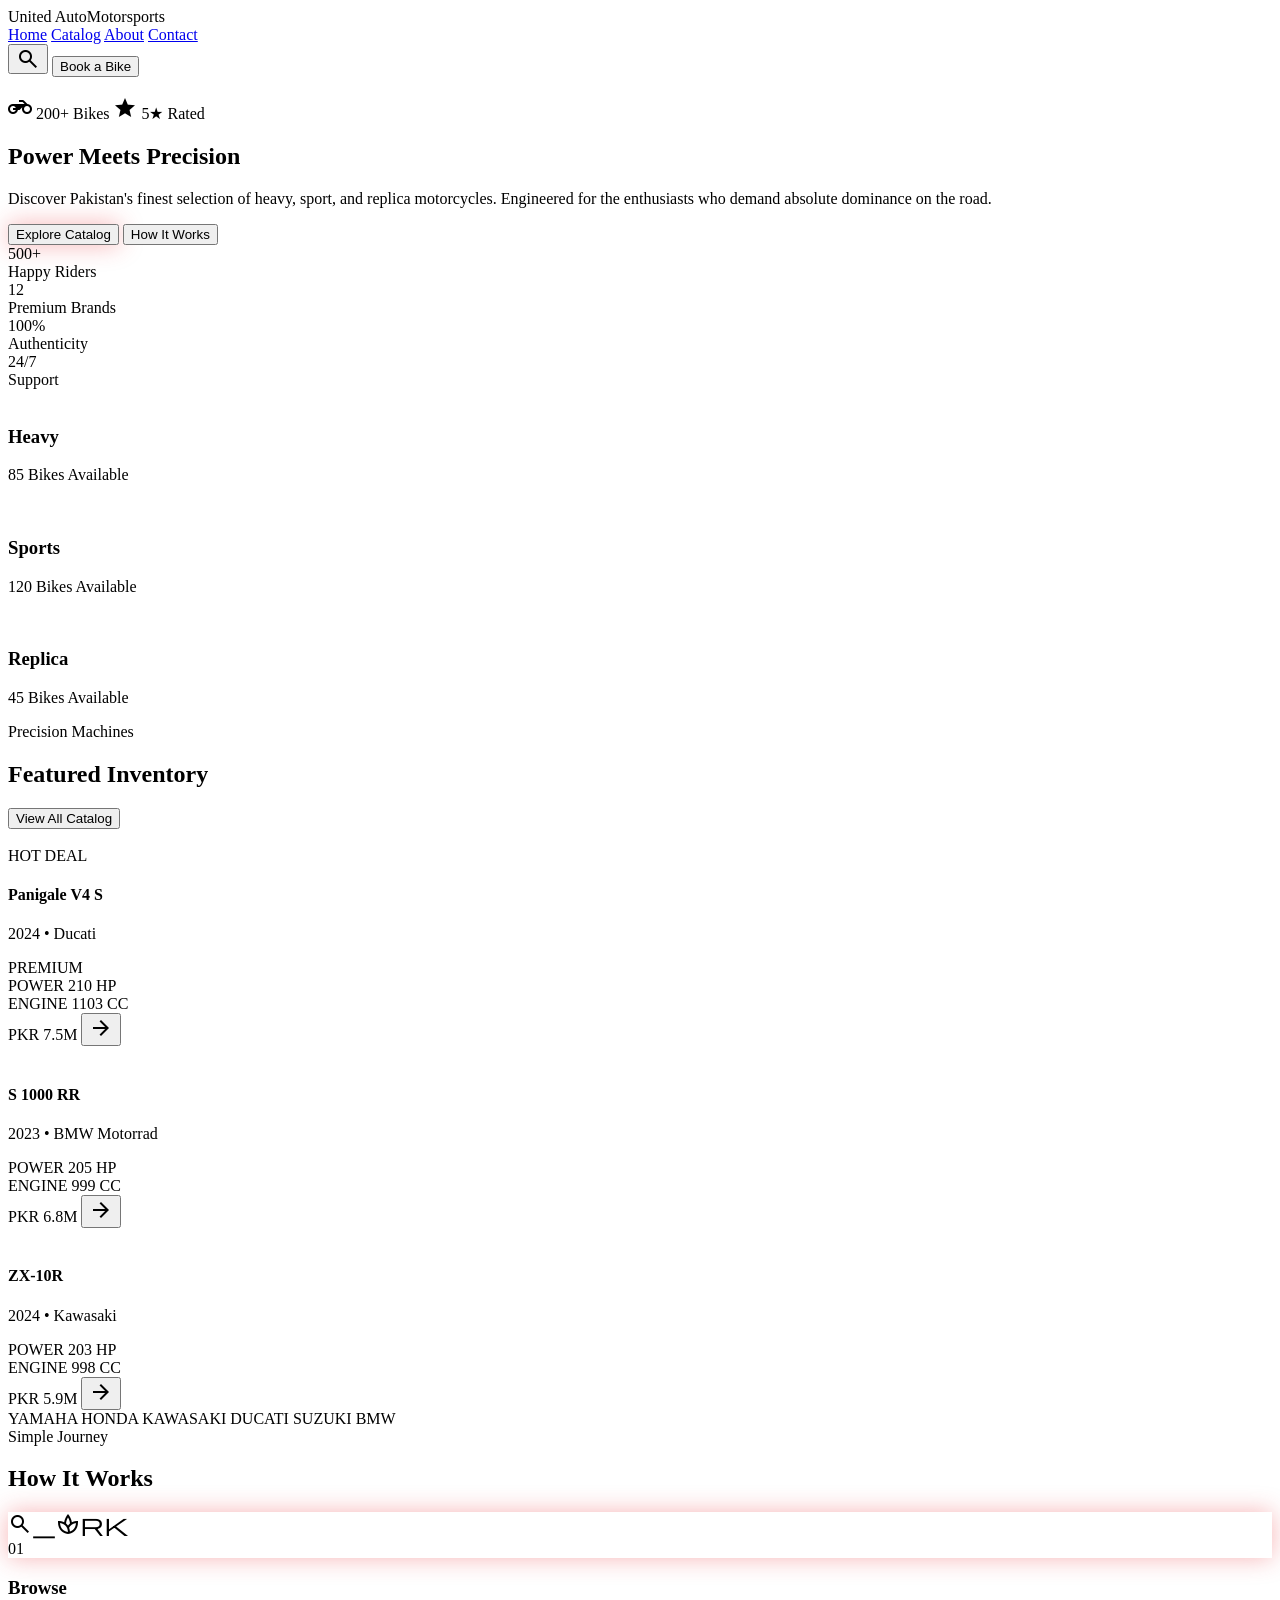
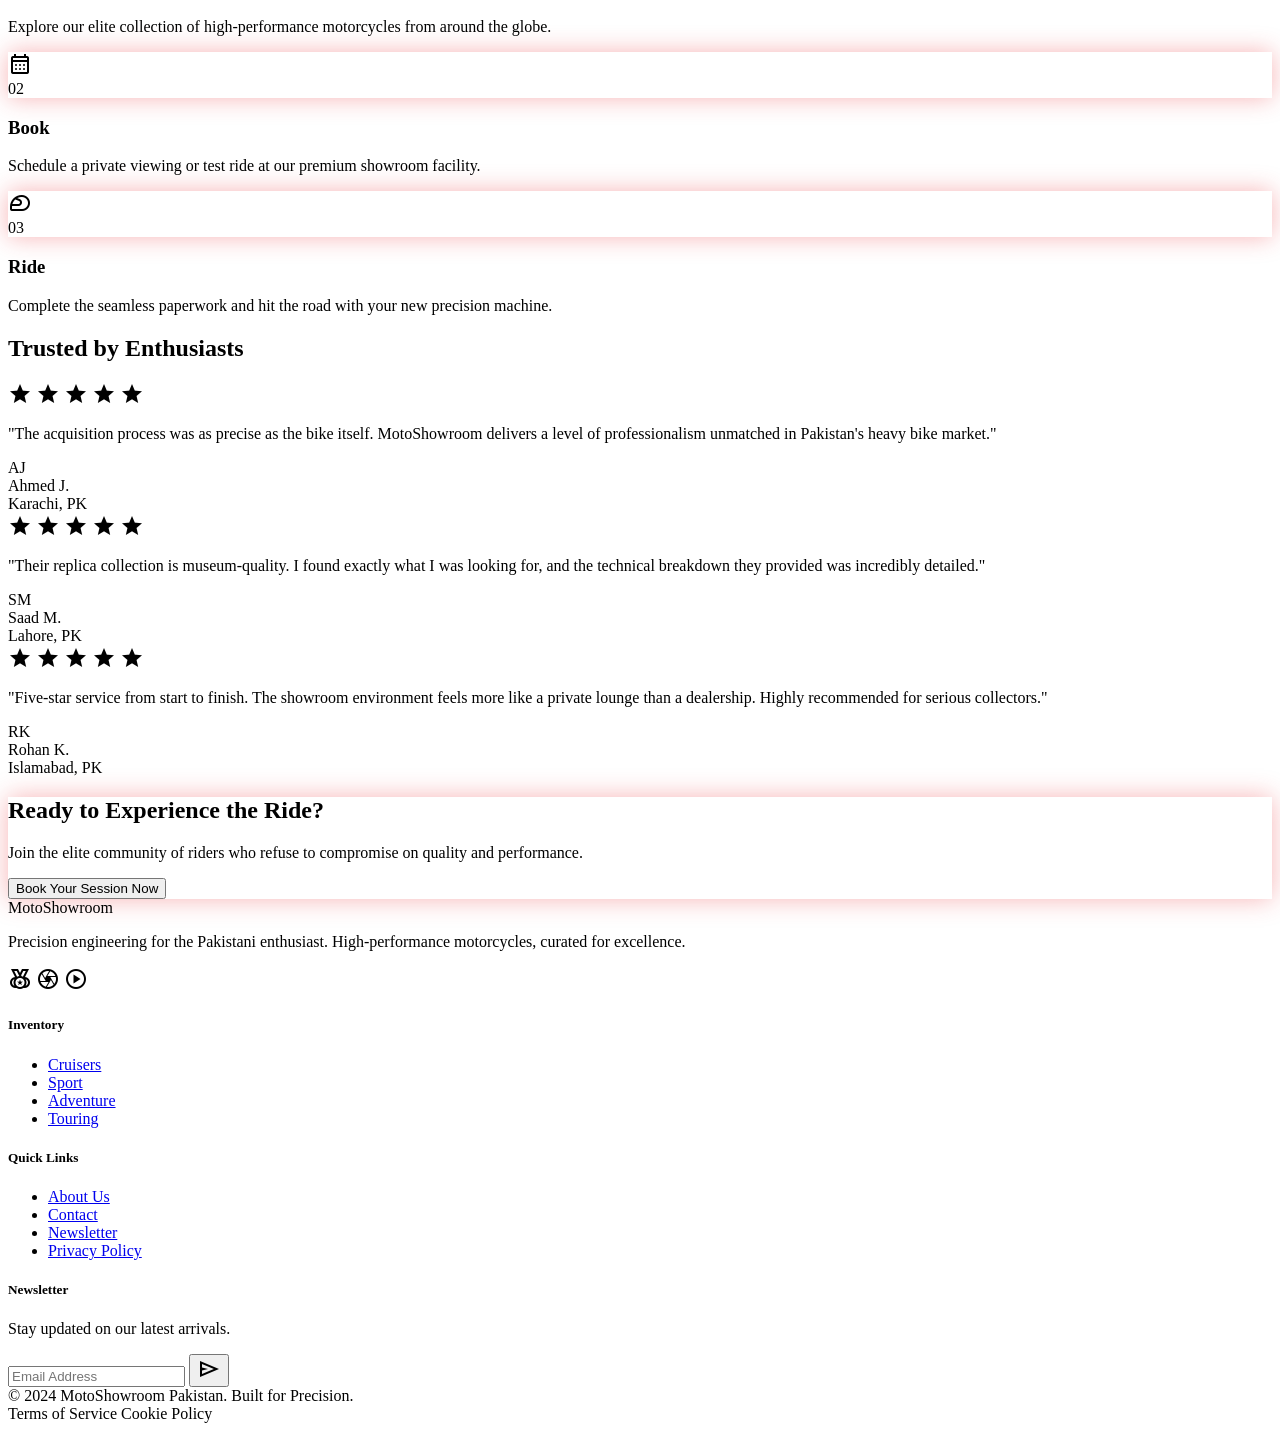
==== index.html @ c553aa3d "United Automotorsports - Bike Sellers" ====
<!DOCTYPE html>

<html class="dark" lang="en"><head>
<meta charset="utf-8"/>
<meta content="width=device-width, initial-scale=1.0" name="viewport"/>
<script src="https://cdn.tailwindcss.com?plugins=forms,container-queries"></script>
<link href="https://fonts.googleapis.com/css2?family=Inter:wght@400;700;800;900&amp;family=JetBrains+Mono:wght@500;700&amp;family=Material+Symbols+Outlined:wght,FILL@100..700,0..1&amp;display=swap" rel="stylesheet"/>
<link href="https://fonts.googleapis.com/css2?family=Material+Symbols+Outlined:wght,FILL@100..700,0..1&amp;display=swap" rel="stylesheet"/>
<style>
        .material-symbols-outlined {
            font-variation-settings: 'FILL' 0, 'wght' 400, 'GRAD' 0, 'opsz' 24;
        }
        .glow-red {
            box-shadow: 0 0 24px rgba(232, 39, 45, 0.35);
        }
        .glow-red-hover:hover {
            box-shadow: 0 0 32px rgba(232, 39, 45, 0.5);
        }
        .hide-scrollbar::-webkit-scrollbar {
            display: none;
        }
        .marquee {
            display: flex;
            width: 200%;
            animation: none; /* Requested no animations */
        }
    </style>
<script id="tailwind-config">
        tailwind.config = {
            darkMode: "class",
            theme: {
                extend: {
                    "colors": {
                        "background": "#131313",
                        "on-tertiary-fixed-variant": "#004d66",
                        "surface-container-low": "#1c1b1b",
                        "on-surface-variant": "#e6bdb9",
                        "surface-variant": "#353534",
                        "primary-fixed": "#ffdad6",
                        "on-tertiary-container": "#002e3e",
                        "on-primary": "#680008",
                        "surface-bright": "#3a3939",
                        "inverse-surface": "#e5e2e1",
                        "tertiary-container": "#369bc4",
                        "on-background": "#e5e2e1",
                        "on-tertiary": "#003547",
                        "outline": "#ad8884",
                        "secondary-container": "#785d00",
                        "surface-dim": "#131313",
                        "secondary-fixed": "#ffe08f",
                        "tertiary-fixed": "#c0e8ff",
                        "primary-fixed-dim": "#ffb3ac",
                        "tertiary-fixed-dim": "#75d1fd",
                        "on-tertiary-fixed": "#001e2b",
                        "error": "#ffb4ab",
                        "on-secondary-container": "#fdd977",
                        "surface-container-lowest": "#0e0e0e",
                        "outline-variant": "#5d3f3c",
                        "error-container": "#93000a",
                        "on-primary-fixed-variant": "#930010",
                        "surface-container": "#201f1f",
                        "surface": "#131313",
                        "on-secondary": "#3d2e00",
                        "on-secondary-fixed": "#241a00",
                        "on-primary-fixed": "#410003",
                        "surface-tint": "#ffb3ac",
                        "on-error": "#690005",
                        "on-surface": "#e5e2e1",
                        "secondary-fixed-dim": "#e6c364",
                        "inverse-primary": "#c00018",
                        "primary-container": "#ff544e",
                        "on-error-container": "#ffdad6",
                        "inverse-on-surface": "#313030",
                        "surface-container-high": "#2a2a2a",
                        "secondary": "#e6c364",
                        "surface-container-highest": "#353534",
                        "on-secondary-fixed-variant": "#584400",
                        "tertiary": "#75d1fd",
                        "primary": "#ffb3ac",
                        "on-primary-container": "#5c0006"
                    },
                    "borderRadius": {
                        "DEFAULT": "0.25rem",
                        "lg": "0.5rem",
                        "xl": "0.75rem",
                        "full": "9999px"
                    },
                    "spacing": {
                        "margin-mobile": "20px",
                        "margin-desktop": "80px",
                        "section-gap": "120px",
                        "gutter": "24px",
                        "container-max": "1440px"
                    },
                    "fontFamily": {
                        "headline-md": ["Inter"],
                        "headline-lg": ["Inter"],
                        "display-xl": ["Inter"],
                        "headline-lg-mobile": ["Inter"],
                        "body-md": ["Inter"],
                        "spec-label": ["JetBrains Mono"],
                        "spec-value": ["JetBrains Mono"],
                        "body-lg": ["Inter"]
                    },
                    "fontSize": {
                        "headline-md": ["32px", {"lineHeight": "40px", "letterSpacing": "-0.02em", "fontWeight": "700"}],
                        "headline-lg": ["48px", {"lineHeight": "56px", "letterSpacing": "-0.02em", "fontWeight": "800"}],
                        "display-xl": ["72px", {"lineHeight": "80px", "letterSpacing": "-0.04em", "fontWeight": "800"}],
                        "headline-lg-mobile": ["32px", {"lineHeight": "40px", "letterSpacing": "-0.02em", "fontWeight": "800"}],
                        "body-md": ["16px", {"lineHeight": "24px", "fontWeight": "400"}],
                        "spec-label": ["14px", {"lineHeight": "20px", "letterSpacing": "0.05em", "fontWeight": "500"}],
                        "spec-value": ["18px", {"lineHeight": "24px", "fontWeight": "700"}],
                        "body-lg": ["18px", {"lineHeight": "28px", "fontWeight": "400"}]
                    }
                }
            }
        }
    </script>
</head>
<body class="bg-background text-on-surface selection:bg-primary-container selection:text-on-primary-container">
<!-- TopNavBar -->
<header class="fixed top-0 w-full z-50 bg-background/80 backdrop-blur-xl border-b border-surface-variant shadow-[0_0_20px_rgba(232,39,45,0.15)]">
<nav class="flex justify-between items-center h-20 px-margin-desktop max-w-container-max mx-auto">
<div class="font-headline-lg text-headline-lg font-black text-primary tracking-tighter">United AutoMotorsports</div>
<div class="hidden md:flex gap-8">
<a class="font-spec-label text-spec-label text-primary font-bold border-b-2 border-primary pb-1" href="index.html">Home</a>
<a class="font-spec-label text-spec-label text-on-surface hover:text-primary transition-colors duration-300" href="catalog.html">Catalog</a>
<a class="font-spec-label text-spec-label text-on-surface hover:text-primary transition-colors duration-300" href="about.html">About</a>
<a class="font-spec-label text-spec-label text-on-surface hover:text-primary transition-colors duration-300" href="contact.html">Contact</a>
</div>
<div class="flex items-center gap-6">
<button class="material-symbols-outlined text-on-surface hover:text-primary transition-colors">search</button>
<button class="hidden lg:block bg-primary-container text-on-primary-container px-6 py-2.5 rounded font-spec-label text-spec-label font-bold hover:scale-105 hover:shadow-[0_0_24px_rgba(232,39,45,0.35)] transition-all active:scale-95 duration-150">
                    Book a Bike
                </button>
</div>
</nav>
</header>
<!-- Hero Section -->
<section class="relative h-screen w-full flex items-center justify-center overflow-hidden">
<div class="absolute inset-0 z-0">
<div class="absolute inset-0 bg-gradient-to-t from-background via-background/40 to-transparent z-10"></div>
<img alt="" class="w-full h-full object-cover" data-alt="A dramatic cinematic shot of a high-performance carbon fiber motorcycle parked in a dark, minimalist showroom. Single sharp spotlights create high-contrast highlights on the metallic surfaces and chrome engine components. The atmosphere is aggressive yet luxurious, dominated by deep blacks and cool tones with a sense of raw power and precision engineering." src="https://lh3.googleusercontent.com/aida-public/[base64]"/>
</div>
<div class="relative z-20 text-center px-margin-mobile max-w-4xl">
<div class="flex justify-center gap-4 mb-8">
<span class="bg-surface-container-high border border-surface-variant px-4 py-1.5 rounded-full flex items-center gap-2 font-spec-label text-spec-label text-primary">
<span class="material-symbols-outlined text-sm" style="font-variation-settings: 'FILL' 1;">motorcycle</span> 200+ Bikes
                </span>
<span class="bg-surface-container-high border border-surface-variant px-4 py-1.5 rounded-full flex items-center gap-2 font-spec-label text-spec-label text-secondary">
<span class="material-symbols-outlined text-sm" style="font-variation-settings: 'FILL' 1;">grade</span> 5★ Rated
                </span>
</div>
<h1 class="font-display-xl text-display-xl text-on-surface uppercase mb-6 drop-shadow-2xl">
                Power Meets <span class="text-primary-container">Precision</span>
</h1>
<p class="font-body-lg text-body-lg text-on-surface-variant mb-10 max-w-2xl mx-auto">
                Discover Pakistan's finest selection of heavy, sport, and replica motorcycles. Engineered for the enthusiasts who demand absolute dominance on the road.
            </p>
<div class="flex flex-col sm:flex-row gap-4 justify-center">
<button class="bg-primary-container text-on-primary-container px-10 py-4 rounded font-bold uppercase tracking-widest glow-red hover:shadow-[0_0_32px_rgba(232,39,45,0.5)] transition-all">
                    Explore Catalog
                </button>
<button class="border border-surface-variant bg-transparent text-on-surface px-10 py-4 rounded font-bold uppercase tracking-widest hover:bg-surface-variant transition-all">
                    How It Works
                </button>
</div>
</div>
</section>
<!-- Stats Banner -->
<div class="relative z-30 bg-primary-container py-8 overflow-hidden">
<div class="max-w-container-max mx-auto px-margin-desktop grid grid-cols-2 md:grid-cols-4 gap-8 text-center">
<div>
<div class="font-display-xl text-headline-lg text-on-primary-container">500+</div>
<div class="font-spec-label text-spec-label uppercase opacity-80 text-on-primary-container">Happy Riders</div>
</div>
<div>
<div class="font-display-xl text-headline-lg text-on-primary-container">12</div>
<div class="font-spec-label text-spec-label uppercase opacity-80 text-on-primary-container">Premium Brands</div>
</div>
<div>
<div class="font-display-xl text-headline-lg text-on-primary-container">100%</div>
<div class="font-spec-label text-spec-label uppercase opacity-80 text-on-primary-container">Authenticity</div>
</div>
<div>
<div class="font-display-xl text-headline-lg text-on-primary-container">24/7</div>
<div class="font-spec-label text-spec-label uppercase opacity-80 text-on-primary-container">Support</div>
</div>
</div>
</div>
<!-- Categories Section -->
<section class="py-section-gap px-margin-desktop max-w-container-max mx-auto">
<div class="grid grid-cols-1 md:grid-cols-3 gap-gutter">
<!-- Category Card 1 -->
<div class="group relative h-[400px] rounded-xl overflow-hidden cursor-pointer">
<img alt="" class="w-full h-full object-cover transition-transform duration-500 group-hover:scale-110" data-alt="Close up of a heavy cruiser motorcycle engine with high-gloss black paint and polished chrome pipes. The lighting is low-key with intense highlights to emphasize the mechanical detail and luxury feel, matching the dark aggressive showroom aesthetic of the website." src="https://lh3.googleusercontent.com/aida-public/[base64]"/>
<div class="absolute inset-0 bg-gradient-to-t from-background via-transparent to-transparent"></div>
<div class="absolute bottom-8 left-8">
<h3 class="font-headline-md text-headline-md text-on-surface">Heavy</h3>
<p class="font-spec-label text-spec-label text-primary">85 Bikes Available</p>
</div>
</div>
<!-- Category Card 2 -->
<div class="group relative h-[400px] rounded-xl overflow-hidden cursor-pointer border-2 border-primary-container shadow-[0_0_20px_rgba(232,39,45,0.2)]">
<img alt="" class="w-full h-full object-cover transition-transform duration-500 group-hover:scale-110" data-alt="A sleek racing sport bike leaning into a turn on a track at dusk. The vibrant red bodywork is highlighted by the setting sun, contrasting against the dark asphalt. The image style is cinematic and high-energy, reinforcing the aggressive luxury brand identity." src="https://lh3.googleusercontent.com/aida-public/[base64]"/>
<div class="absolute inset-0 bg-gradient-to-t from-background via-transparent to-transparent"></div>
<div class="absolute bottom-8 left-8">
<h3 class="font-headline-md text-headline-md text-on-surface">Sports</h3>
<p class="font-spec-label text-spec-label text-primary">120 Bikes Available</p>
</div>
</div>
<!-- Category Card 3 -->
<div class="group relative h-[400px] rounded-xl overflow-hidden cursor-pointer">
<img alt="" class="w-full h-full object-cover transition-transform duration-500 group-hover:scale-110" data-alt="A meticulously crafted replica of a classic performance motorcycle, showcasing precision components and vintage styling updated for modern performance. The shot is taken in a professional studio setting with dark, moody lighting that brings out the depth of the red and black color palette." src="https://lh3.googleusercontent.com/aida-public/[base64]"/>
<div class="absolute inset-0 bg-gradient-to-t from-background via-transparent to-transparent"></div>
<div class="absolute bottom-8 left-8">
<h3 class="font-headline-md text-headline-md text-on-surface">Replica</h3>
<p class="font-spec-label text-spec-label text-primary">45 Bikes Available</p>
</div>
</div>
</div>
</section>
<!-- Featured Bikes -->
<section class="py-section-gap bg-surface-container-lowest">
<div class="px-margin-desktop max-w-container-max mx-auto">
<div class="flex justify-between items-end mb-16">
<div>
<span class="font-spec-label text-spec-label text-primary uppercase tracking-widest block mb-4">Precision Machines</span>
<h2 class="font-headline-lg text-headline-lg text-on-surface">Featured Inventory</h2>
</div>
<button class="text-primary font-bold hover:underline underline-offset-8">View All Catalog</button>
</div>
<div class="grid grid-cols-1 md:grid-cols-2 lg:grid-cols-3 gap-gutter">
<!-- Bike Card 1 -->
<div class="bg-surface-container-low border border-surface-variant rounded-xl overflow-hidden group hover:translate-y-[-4px] transition-all">
<div class="h-64 overflow-hidden relative">
<img alt="" class="w-full h-full object-cover transition-transform duration-500 group-hover:scale-105" data-alt="A close-up profile shot of a modern Ducati Panigale in a deep red finish. The bike is staged in a dark environment with rim lighting that defines its aerodynamic curves and carbon fiber accents. The image represents the pinnacle of sports motorcycle engineering and aggressive luxury." src="https://lh3.googleusercontent.com/aida-public/[base64]"/>
<div class="absolute top-4 right-4 bg-primary-container text-on-primary-container px-3 py-1 text-xs font-bold rounded">HOT DEAL</div>
</div>
<div class="p-6">
<div class="flex justify-between items-start mb-4">
<div>
<h4 class="font-headline-md text-headline-md mb-1">Panigale V4 S</h4>
<p class="font-spec-label text-spec-label text-on-surface-variant">2024 • Ducati</p>
</div>
<span class="bg-secondary text-on-secondary px-3 py-1 rounded text-xs font-bold">PREMIUM</span>
</div>
<div class="grid grid-cols-2 gap-4 mb-6 border-y border-surface-variant py-4">
<div class="flex flex-col">
<span class="font-spec-label text-spec-label text-on-surface-variant text-[12px]">POWER</span>
<span class="font-spec-value text-spec-value text-primary">210 HP</span>
</div>
<div class="flex flex-col">
<span class="font-spec-label text-spec-label text-on-surface-variant text-[12px]">ENGINE</span>
<span class="font-spec-value text-spec-value text-primary">1103 CC</span>
</div>
</div>
<div class="flex justify-between items-center">
<span class="font-display-xl text-headline-md text-on-surface">PKR 7.5M</span>
<button class="bg-primary-container w-12 h-12 rounded-full flex items-center justify-center text-on-primary-container hover:scale-110 transition-transform">
<span class="material-symbols-outlined">arrow_forward</span>
</button>
</div>
</div>
</div>
<!-- Repeat Bike Cards with variations -->
<!-- Bike Card 2 -->
<div class="bg-surface-container-low border border-surface-variant rounded-xl overflow-hidden group hover:translate-y-[-4px] transition-all">
<div class="h-64 overflow-hidden relative">
<img alt="" class="w-full h-full object-cover transition-transform duration-500 group-hover:scale-105" data-alt="A black BMW S1000RR parked in an urban underground setting with neon red lighting reflecting off its polished surfaces. The scene is high-contrast and moody, perfectly capturing the high-performance and luxury aesthetic of the motorcycle showroom." src="https://lh3.googleusercontent.com/aida-public/[base64]"/>
</div>
<div class="p-6">
<div class="flex justify-between items-start mb-4">
<div>
<h4 class="font-headline-md text-headline-md mb-1">S 1000 RR</h4>
<p class="font-spec-label text-spec-label text-on-surface-variant">2023 • BMW Motorrad</p>
</div>
</div>
<div class="grid grid-cols-2 gap-4 mb-6 border-y border-surface-variant py-4">
<div class="flex flex-col">
<span class="font-spec-label text-spec-label text-on-surface-variant text-[12px]">POWER</span>
<span class="font-spec-value text-spec-value text-primary">205 HP</span>
</div>
<div class="flex flex-col">
<span class="font-spec-label text-spec-label text-on-surface-variant text-[12px]">ENGINE</span>
<span class="font-spec-value text-spec-value text-primary">999 CC</span>
</div>
</div>
<div class="flex justify-between items-center">
<span class="font-display-xl text-headline-md text-on-surface">PKR 6.8M</span>
<button class="bg-primary-container w-12 h-12 rounded-full flex items-center justify-center text-on-primary-container hover:scale-110 transition-transform">
<span class="material-symbols-outlined">arrow_forward</span>
</button>
</div>
</div>
</div>
<!-- Bike Card 3 -->
<div class="bg-surface-container-low border border-surface-variant rounded-xl overflow-hidden group hover:translate-y-[-4px] transition-all">
<div class="h-64 overflow-hidden relative">
<img alt="" class="w-full h-full object-cover transition-transform duration-500 group-hover:scale-105" data-alt="A Kawasaki Ninja ZX-10R in its signature lime green and black race livery, positioned in a high-tech garage. The lighting is cinematic with deep shadows and bright accents that highlight the sharp aerodynamic edges and technical components of the bike." src="https://lh3.googleusercontent.com/aida-public/[base64]"/>
</div>
<div class="p-6">
<div class="flex justify-between items-start mb-4">
<div>
<h4 class="font-headline-md text-headline-md mb-1">ZX-10R</h4>
<p class="font-spec-label text-spec-label text-on-surface-variant">2024 • Kawasaki</p>
</div>
</div>
<div class="grid grid-cols-2 gap-4 mb-6 border-y border-surface-variant py-4">
<div class="flex flex-col">
<span class="font-spec-label text-spec-label text-on-surface-variant text-[12px]">POWER</span>
<span class="font-spec-value text-spec-value text-primary">203 HP</span>
</div>
<div class="flex flex-col">
<span class="font-spec-label text-spec-label text-on-surface-variant text-[12px]">ENGINE</span>
<span class="font-spec-value text-spec-value text-primary">998 CC</span>
</div>
</div>
<div class="flex justify-between items-center">
<span class="font-display-xl text-headline-md text-on-surface">PKR 5.9M</span>
<button class="bg-primary-container w-12 h-12 rounded-full flex items-center justify-center text-on-primary-container hover:scale-110 transition-transform">
<span class="material-symbols-outlined">arrow_forward</span>
</button>
</div>
</div>
</div>
</div>
</div>
</section>
<!-- Brands Scrolling (Static View) -->
<section class="py-16 border-y border-surface-variant overflow-hidden">
<div class="flex justify-around items-center gap-12 opacity-50 px-margin-desktop grayscale hover:grayscale-0 transition-all">
<span class="font-display-xl text-headline-md font-bold tracking-tighter">YAMAHA</span>
<span class="font-display-xl text-headline-md font-bold tracking-tighter">HONDA</span>
<span class="font-display-xl text-headline-md font-bold tracking-tighter">KAWASAKI</span>
<span class="font-display-xl text-headline-md font-bold tracking-tighter text-primary">DUCATI</span>
<span class="font-display-xl text-headline-md font-bold tracking-tighter">SUZUKI</span>
<span class="font-display-xl text-headline-md font-bold tracking-tighter">BMW</span>
</div>
</section>
<!-- How It Works Section -->
<section class="py-section-gap px-margin-desktop max-w-container-max mx-auto text-center">
<span class="font-spec-label text-spec-label text-primary uppercase tracking-widest block mb-4">Simple Journey</span>
<h2 class="font-headline-lg text-headline-lg text-on-surface mb-20">How It Works</h2>
<div class="grid grid-cols-1 md:grid-cols-3 gap-16 relative">
<!-- Step 1 -->
<div class="flex flex-col items-center">
<div class="w-24 h-24 rounded-full bg-primary-container flex items-center justify-center mb-8 relative glow-red">
<span class="material-symbols-outlined text-4xl text-on-primary-container">search_spark</span>
<div class="absolute -top-2 -right-2 w-10 h-10 bg-background border-2 border-primary rounded-full flex items-center justify-center font-bold">01</div>
</div>
<h3 class="font-headline-md text-headline-md mb-4 uppercase tracking-tight">Browse</h3>
<p class="font-body-md text-body-md text-on-surface-variant max-w-[280px]">Explore our elite collection of high-performance motorcycles from around the globe.</p>
</div>
<!-- Step 2 -->
<div class="flex flex-col items-center">
<div class="w-24 h-24 rounded-full bg-primary-container flex items-center justify-center mb-8 relative glow-red">
<span class="material-symbols-outlined text-4xl text-on-primary-container">calendar_month</span>
<div class="absolute -top-2 -right-2 w-10 h-10 bg-background border-2 border-primary rounded-full flex items-center justify-center font-bold">02</div>
</div>
<h3 class="font-headline-md text-headline-md mb-4 uppercase tracking-tight">Book</h3>
<p class="font-body-md text-body-md text-on-surface-variant max-w-[280px]">Schedule a private viewing or test ride at our premium showroom facility.</p>
</div>
<!-- Step 3 -->
<div class="flex flex-col items-center">
<div class="w-24 h-24 rounded-full bg-primary-container flex items-center justify-center mb-8 relative glow-red">
<span class="material-symbols-outlined text-4xl text-on-primary-container">sports_motorsports</span>
<div class="absolute -top-2 -right-2 w-10 h-10 bg-background border-2 border-primary rounded-full flex items-center justify-center font-bold">03</div>
</div>
<h3 class="font-headline-md text-headline-md mb-4 uppercase tracking-tight">Ride</h3>
<p class="font-body-md text-body-md text-on-surface-variant max-w-[280px]">Complete the seamless paperwork and hit the road with your new precision machine.</p>
</div>
</div>
</section>
<!-- Testimonials Section -->
<section class="py-section-gap bg-surface-container">
<div class="px-margin-desktop max-w-container-max mx-auto">
<div class="text-center mb-16">
<h2 class="font-headline-lg text-headline-lg text-on-surface">Trusted by Enthusiasts</h2>
</div>
<div class="grid grid-cols-1 md:grid-cols-2 lg:grid-cols-3 gap-gutter">
<!-- Testimonial Card -->
<div class="p-10 bg-surface-container-low border border-surface-variant rounded-xl">
<div class="flex text-secondary mb-6">
<span class="material-symbols-outlined" style="font-variation-settings: 'FILL' 1;">star</span>
<span class="material-symbols-outlined" style="font-variation-settings: 'FILL' 1;">star</span>
<span class="material-symbols-outlined" style="font-variation-settings: 'FILL' 1;">star</span>
<span class="material-symbols-outlined" style="font-variation-settings: 'FILL' 1;">star</span>
<span class="material-symbols-outlined" style="font-variation-settings: 'FILL' 1;">star</span>
</div>
<p class="font-body-lg text-on-surface mb-8 italic">"The acquisition process was as precise as the bike itself. MotoShowroom delivers a level of professionalism unmatched in Pakistan's heavy bike market."</p>
<div class="flex items-center gap-4">
<div class="w-12 h-12 rounded-full bg-surface-variant flex items-center justify-center font-bold">AJ</div>
<div>
<div class="font-bold">Ahmed J.</div>
<div class="text-sm text-on-surface-variant">Karachi, PK</div>
</div>
</div>
</div>
<!-- Testimonial 2 -->
<div class="p-10 bg-surface-container-low border border-surface-variant rounded-xl">
<div class="flex text-secondary mb-6">
<span class="material-symbols-outlined" style="font-variation-settings: 'FILL' 1;">star</span>
<span class="material-symbols-outlined" style="font-variation-settings: 'FILL' 1;">star</span>
<span class="material-symbols-outlined" style="font-variation-settings: 'FILL' 1;">star</span>
<span class="material-symbols-outlined" style="font-variation-settings: 'FILL' 1;">star</span>
<span class="material-symbols-outlined" style="font-variation-settings: 'FILL' 1;">star</span>
</div>
<p class="font-body-lg text-on-surface mb-8 italic">"Their replica collection is museum-quality. I found exactly what I was looking for, and the technical breakdown they provided was incredibly detailed."</p>
<div class="flex items-center gap-4">
<div class="w-12 h-12 rounded-full bg-surface-variant flex items-center justify-center font-bold">SM</div>
<div>
<div class="font-bold">Saad M.</div>
<div class="text-sm text-on-surface-variant">Lahore, PK</div>
</div>
</div>
</div>
<!-- Testimonial 3 -->
<div class="p-10 bg-surface-container-low border border-surface-variant rounded-xl">
<div class="flex text-secondary mb-6">
<span class="material-symbols-outlined" style="font-variation-settings: 'FILL' 1;">star</span>
<span class="material-symbols-outlined" style="font-variation-settings: 'FILL' 1;">star</span>
<span class="material-symbols-outlined" style="font-variation-settings: 'FILL' 1;">star</span>
<span class="material-symbols-outlined" style="font-variation-settings: 'FILL' 1;">star</span>
<span class="material-symbols-outlined" style="font-variation-settings: 'FILL' 1;">star</span>
</div>
<p class="font-body-lg text-on-surface mb-8 italic">"Five-star service from start to finish. The showroom environment feels more like a private lounge than a dealership. Highly recommended for serious collectors."</p>
<div class="flex items-center gap-4">
<div class="w-12 h-12 rounded-full bg-surface-variant flex items-center justify-center font-bold">RK</div>
<div>
<div class="font-bold">Rohan K.</div>
<div class="text-sm text-on-surface-variant">Islamabad, PK</div>
</div>
</div>
</div>
</div>
</div>
</section>
<!-- Final CTA Section -->
<section class="py-section-gap px-margin-desktop text-center relative overflow-hidden">
<div class="max-w-4xl mx-auto border-2 border-primary-container rounded-3xl p-20 glow-red">
<h2 class="font-display-xl text-headline-lg text-on-surface mb-6 uppercase">Ready to Experience the Ride?</h2>
<p class="font-body-lg text-body-lg text-on-surface-variant mb-12 max-w-xl mx-auto">Join the elite community of riders who refuse to compromise on quality and performance.</p>
<div class="flex justify-center">
<button class="bg-primary-container text-on-primary-container px-12 py-5 rounded-full font-bold uppercase tracking-widest text-lg hover:scale-110 transition-transform shadow-[0_0_40px_rgba(232,39,45,0.4)]">
                    Book Your Session Now
                </button>
</div>
</div>
</section>
<!-- Footer -->
<footer class="bg-surface-container-low border-t border-surface-variant w-full py-section-gap px-margin-desktop">
<div class="grid grid-cols-1 md:grid-cols-4 gap-gutter max-w-container-max mx-auto">
<div class="col-span-1 md:col-span-1">
<div class="font-headline-lg text-headline-lg font-black text-primary mb-6">MotoShowroom</div>
<p class="font-body-md text-body-md text-on-surface-variant mb-8">Precision engineering for the Pakistani enthusiast. High-performance motorcycles, curated for excellence.</p>
<div class="flex gap-4">
<span class="material-symbols-outlined text-primary">social_leaderboard</span>
<span class="material-symbols-outlined text-primary">camera</span>
<span class="material-symbols-outlined text-primary">play_circle</span>
</div>
</div>
<div>
<h5 class="font-spec-label text-spec-label text-on-surface uppercase font-bold mb-8">Inventory</h5>
<ul class="space-y-4">
<li><a class="font-spec-label text-spec-label text-on-surface-variant hover:text-primary transition-colors" href="#">Cruisers</a></li>
<li><a class="font-spec-label text-spec-label text-on-surface-variant hover:text-primary transition-colors" href="#">Sport</a></li>
<li><a class="font-spec-label text-spec-label text-on-surface-variant hover:text-primary transition-colors" href="#">Adventure</a></li>
<li><a class="font-spec-label text-spec-label text-on-surface-variant hover:text-primary transition-colors" href="#">Touring</a></li>
</ul>
</div>
<div>
<h5 class="font-spec-label text-spec-label text-on-surface uppercase font-bold mb-8">Quick Links</h5>
<ul class="space-y-4">
<li><a class="font-spec-label text-spec-label text-on-surface-variant hover:text-primary transition-colors" href="#">About Us</a></li>
<li><a class="font-spec-label text-spec-label text-on-surface-variant hover:text-primary transition-colors" href="contact.html">Contact</a></li>
<li><a class="font-spec-label text-spec-label text-on-surface-variant hover:text-primary transition-colors" href="#">Newsletter</a></li>
<li><a class="font-spec-label text-spec-label text-on-surface-variant hover:text-primary transition-colors" href="#">Privacy Policy</a></li>
</ul>
</div>
<div>
<h5 class="font-spec-label text-spec-label text-on-surface uppercase font-bold mb-8">Newsletter</h5>
<p class="font-body-md text-body-md text-on-surface-variant mb-6">Stay updated on our latest arrivals.</p>
<div class="relative">
<input class="w-full bg-surface-container-lowest border border-surface-variant rounded px-4 py-3 text-on-surface focus:border-primary outline-none transition-all" placeholder="Email Address" type="email"/>
<button class="absolute right-2 top-2 p-1 text-primary">
<span class="material-symbols-outlined">send</span>
</button>
</div>
</div>
</div>
<div class="max-w-container-max mx-auto mt-20 pt-8 border-t border-surface-variant flex flex-col md:flex-row justify-between items-center gap-4">
<span class="font-spec-label text-spec-label text-on-surface-variant">© 2024 MotoShowroom Pakistan. Built for Precision.</span>
<div class="flex gap-8 font-spec-label text-spec-label text-on-surface-variant">
<span>Terms of Service</span>
<span>Cookie Policy</span>
</div>
</div>
</footer>
</body></html>
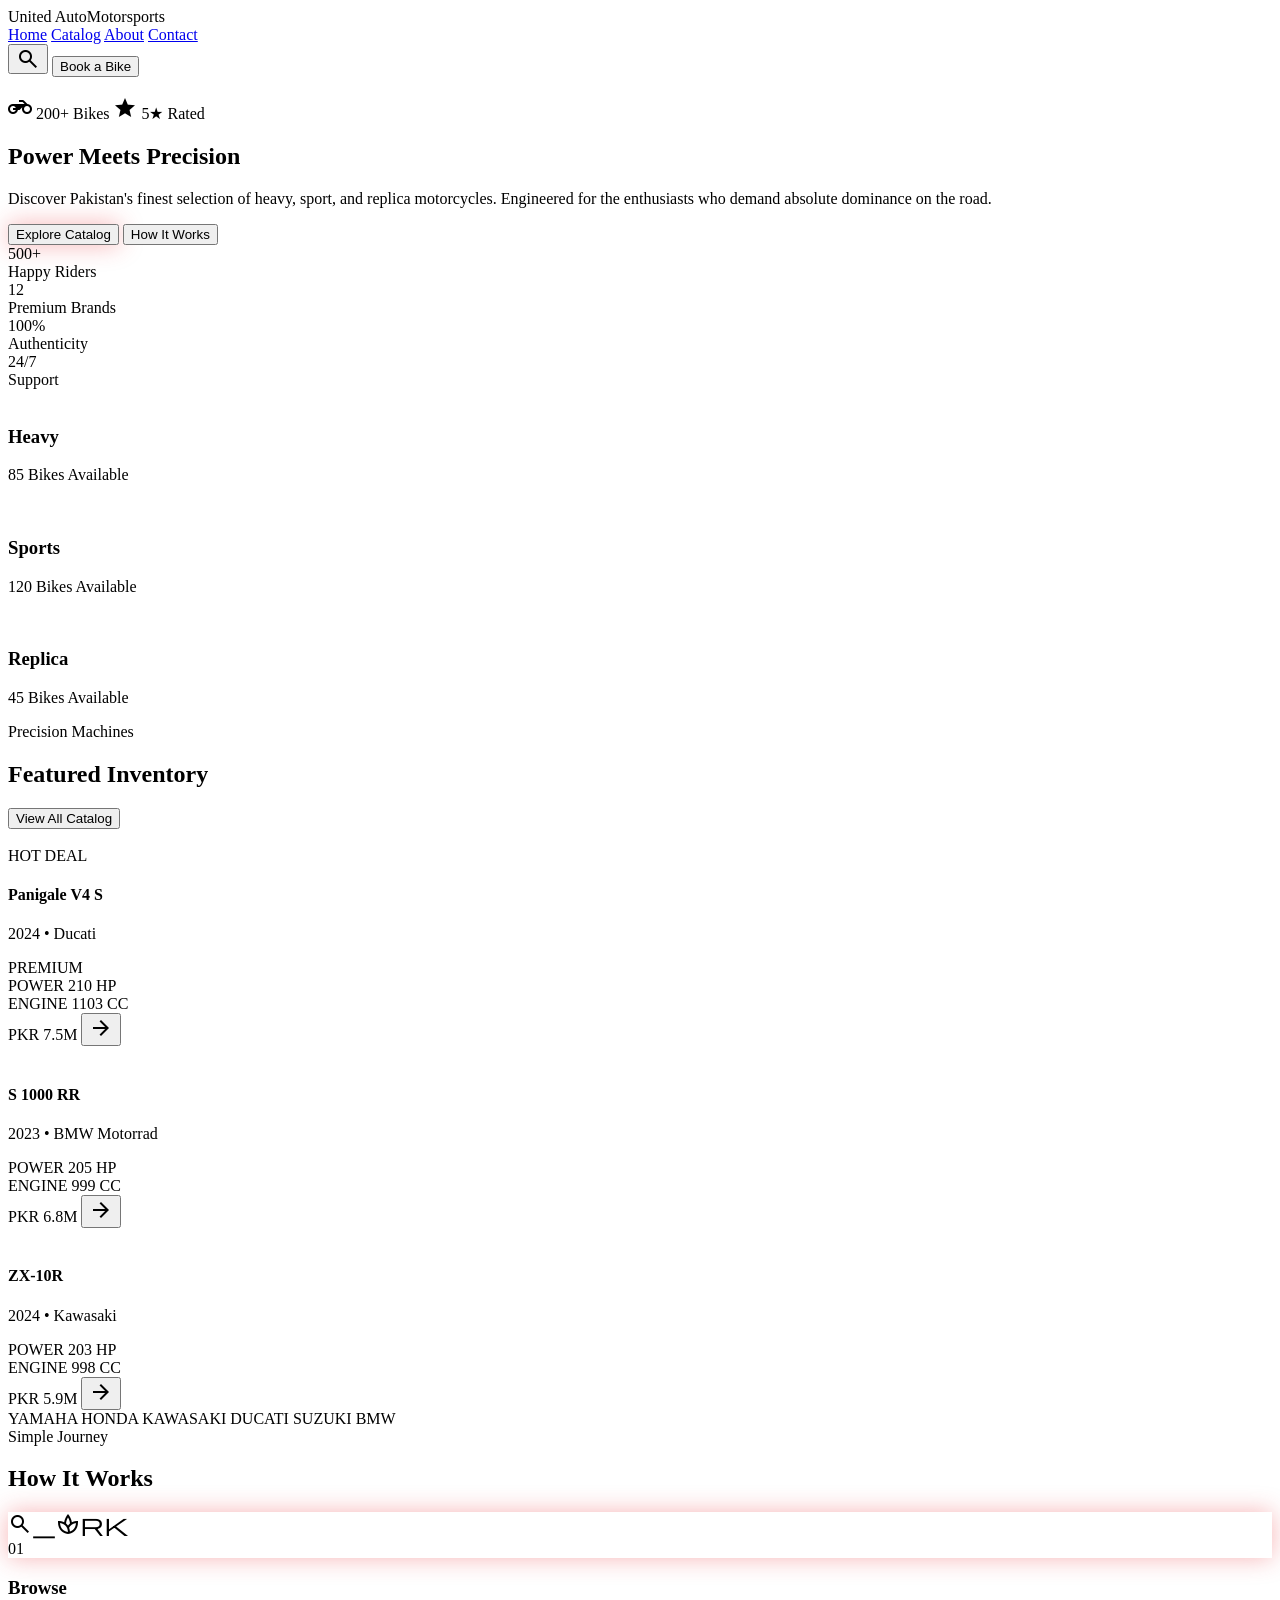
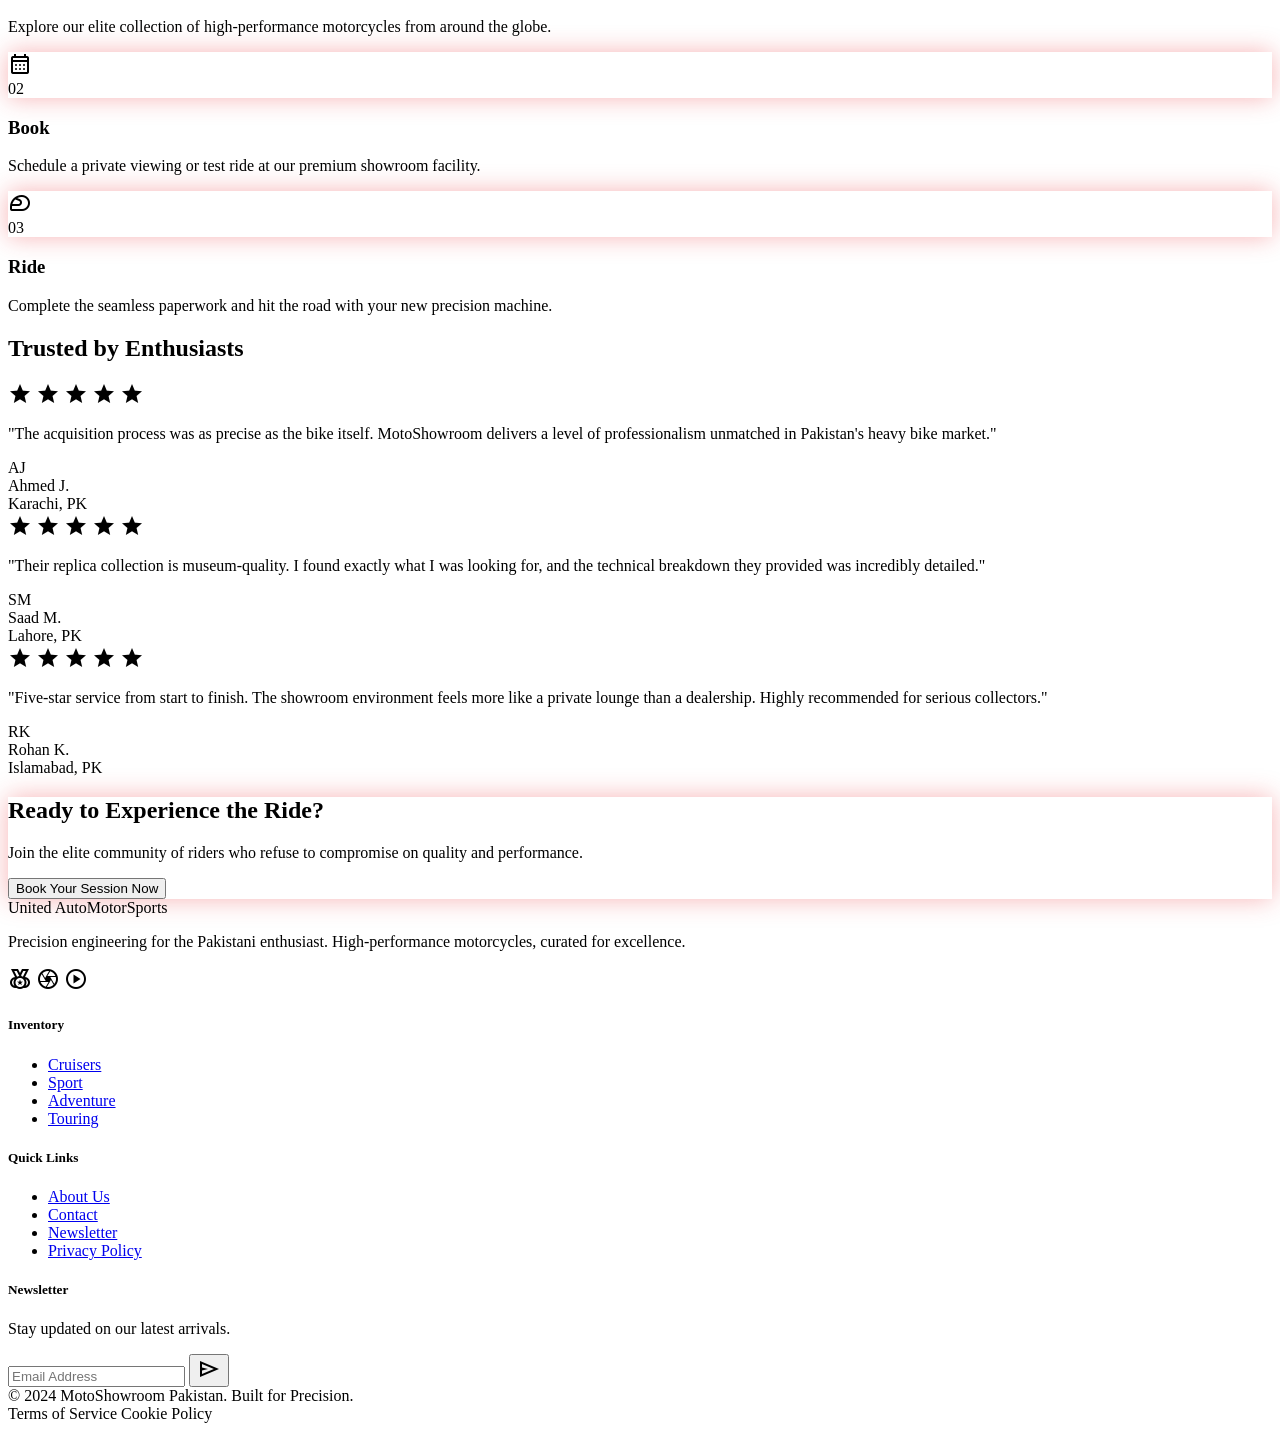
==== commit c4a105e6: "Edits" ====
--- a/index.html
+++ b/index.html
@@ -452,7 +452,7 @@
 <footer class="bg-surface-container-low border-t border-surface-variant w-full py-section-gap px-margin-desktop">
 <div class="grid grid-cols-1 md:grid-cols-4 gap-gutter max-w-container-max mx-auto">
 <div class="col-span-1 md:col-span-1">
-<div class="font-headline-lg text-headline-lg font-black text-primary mb-6">MotoShowroom</div>
+<div class="font-headline-lg text-headline-lg font-black text-primary mb-6">United AutoMotorSports</div>
 <p class="font-body-md text-body-md text-on-surface-variant mb-8">Precision engineering for the Pakistani enthusiast. High-performance motorcycles, curated for excellence.</p>
 <div class="flex gap-4">
 <span class="material-symbols-outlined text-primary">social_leaderboard</span>
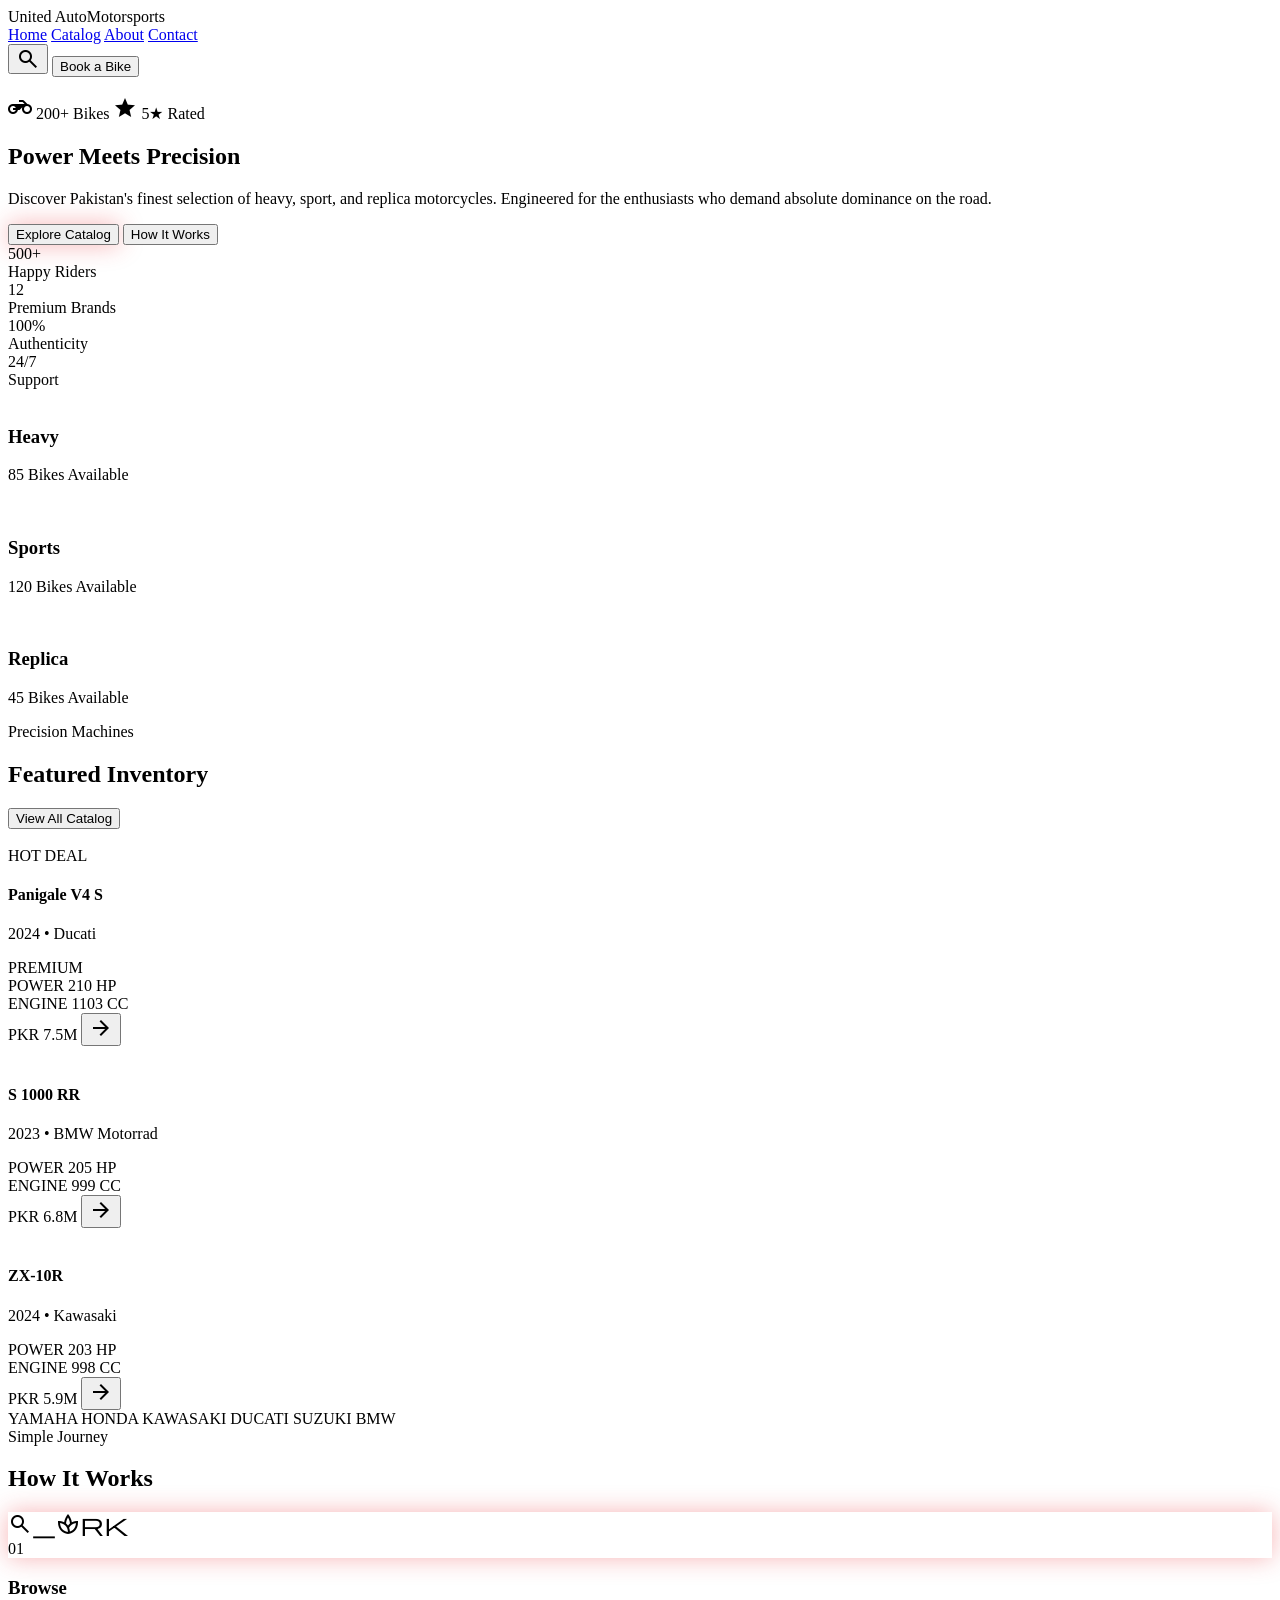
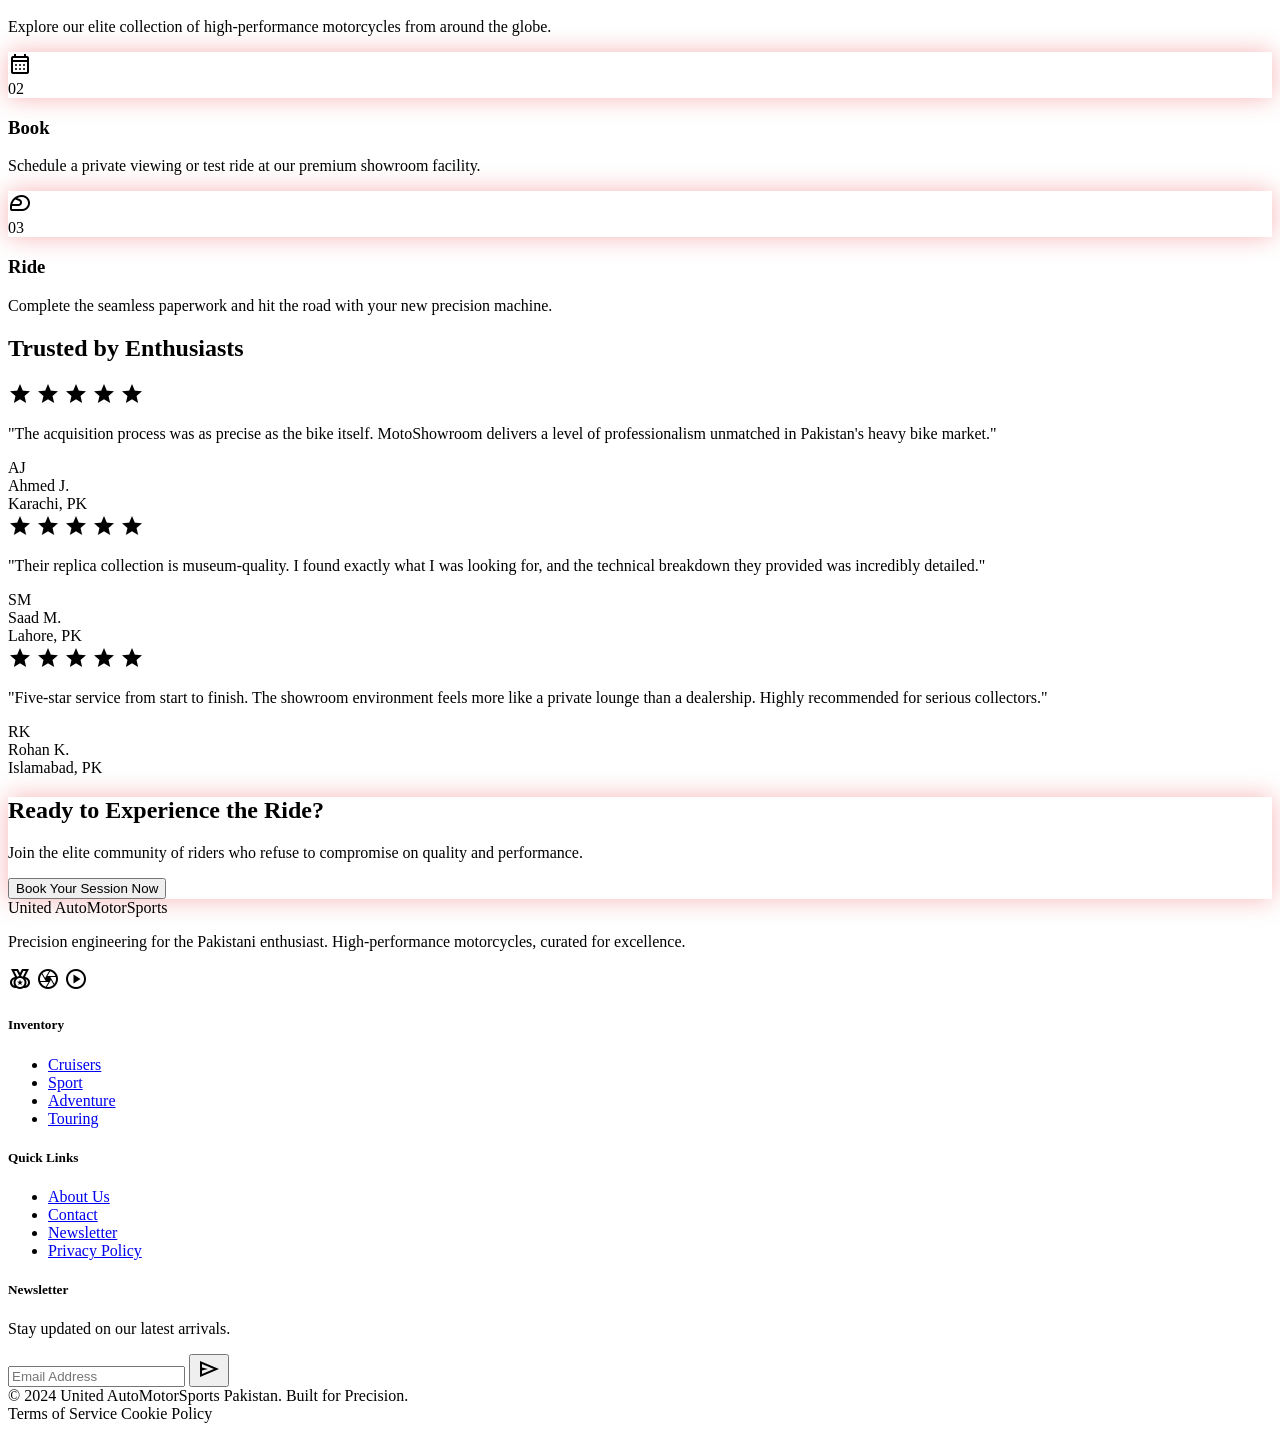
==== commit ae0a6c69: "change" ====
--- a/index.html
+++ b/index.html
@@ -490,7 +490,7 @@
 </div>
 </div>
 <div class="max-w-container-max mx-auto mt-20 pt-8 border-t border-surface-variant flex flex-col md:flex-row justify-between items-center gap-4">
-<span class="font-spec-label text-spec-label text-on-surface-variant">© 2024 MotoShowroom Pakistan. Built for Precision.</span>
+<span class="font-spec-label text-spec-label text-on-surface-variant">© 2024 United AutoMotorSports Pakistan. Built for Precision.</span>
 <div class="flex gap-8 font-spec-label text-spec-label text-on-surface-variant">
 <span>Terms of Service</span>
 <span>Cookie Policy</span>
